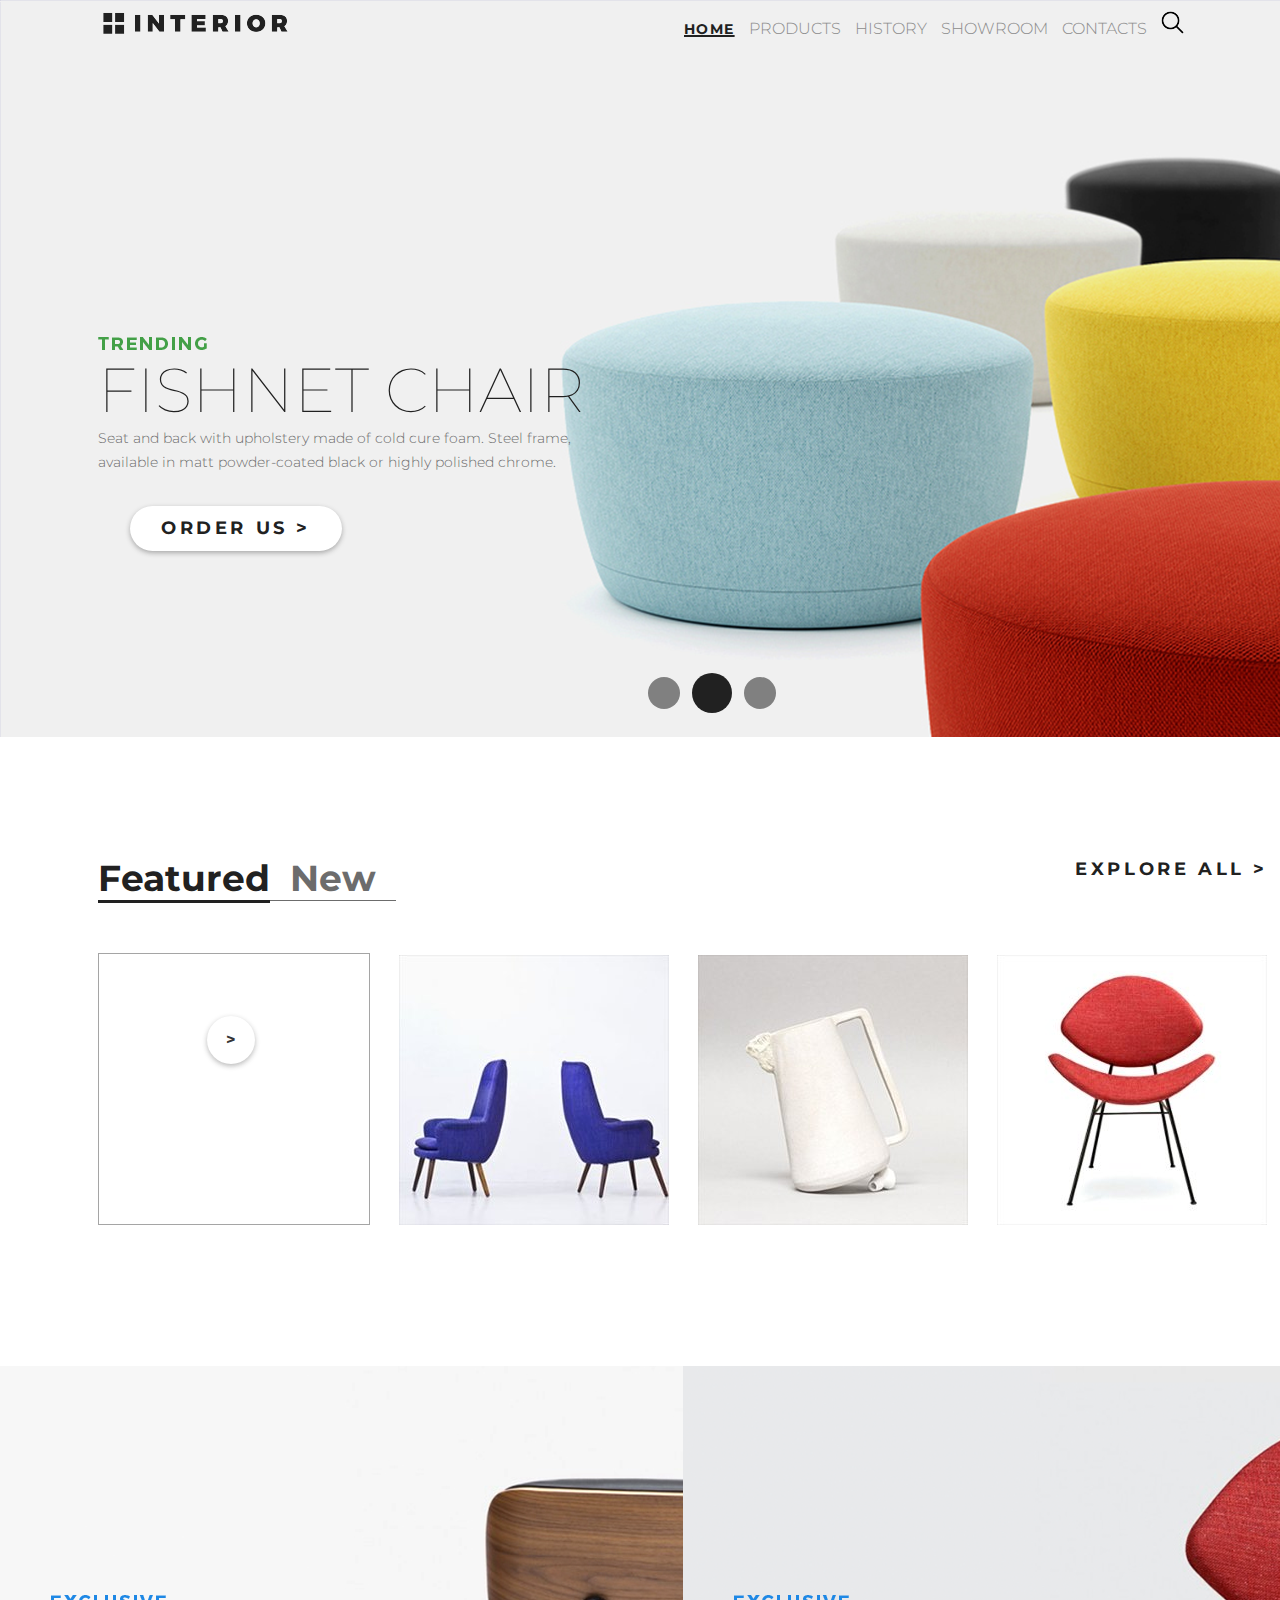
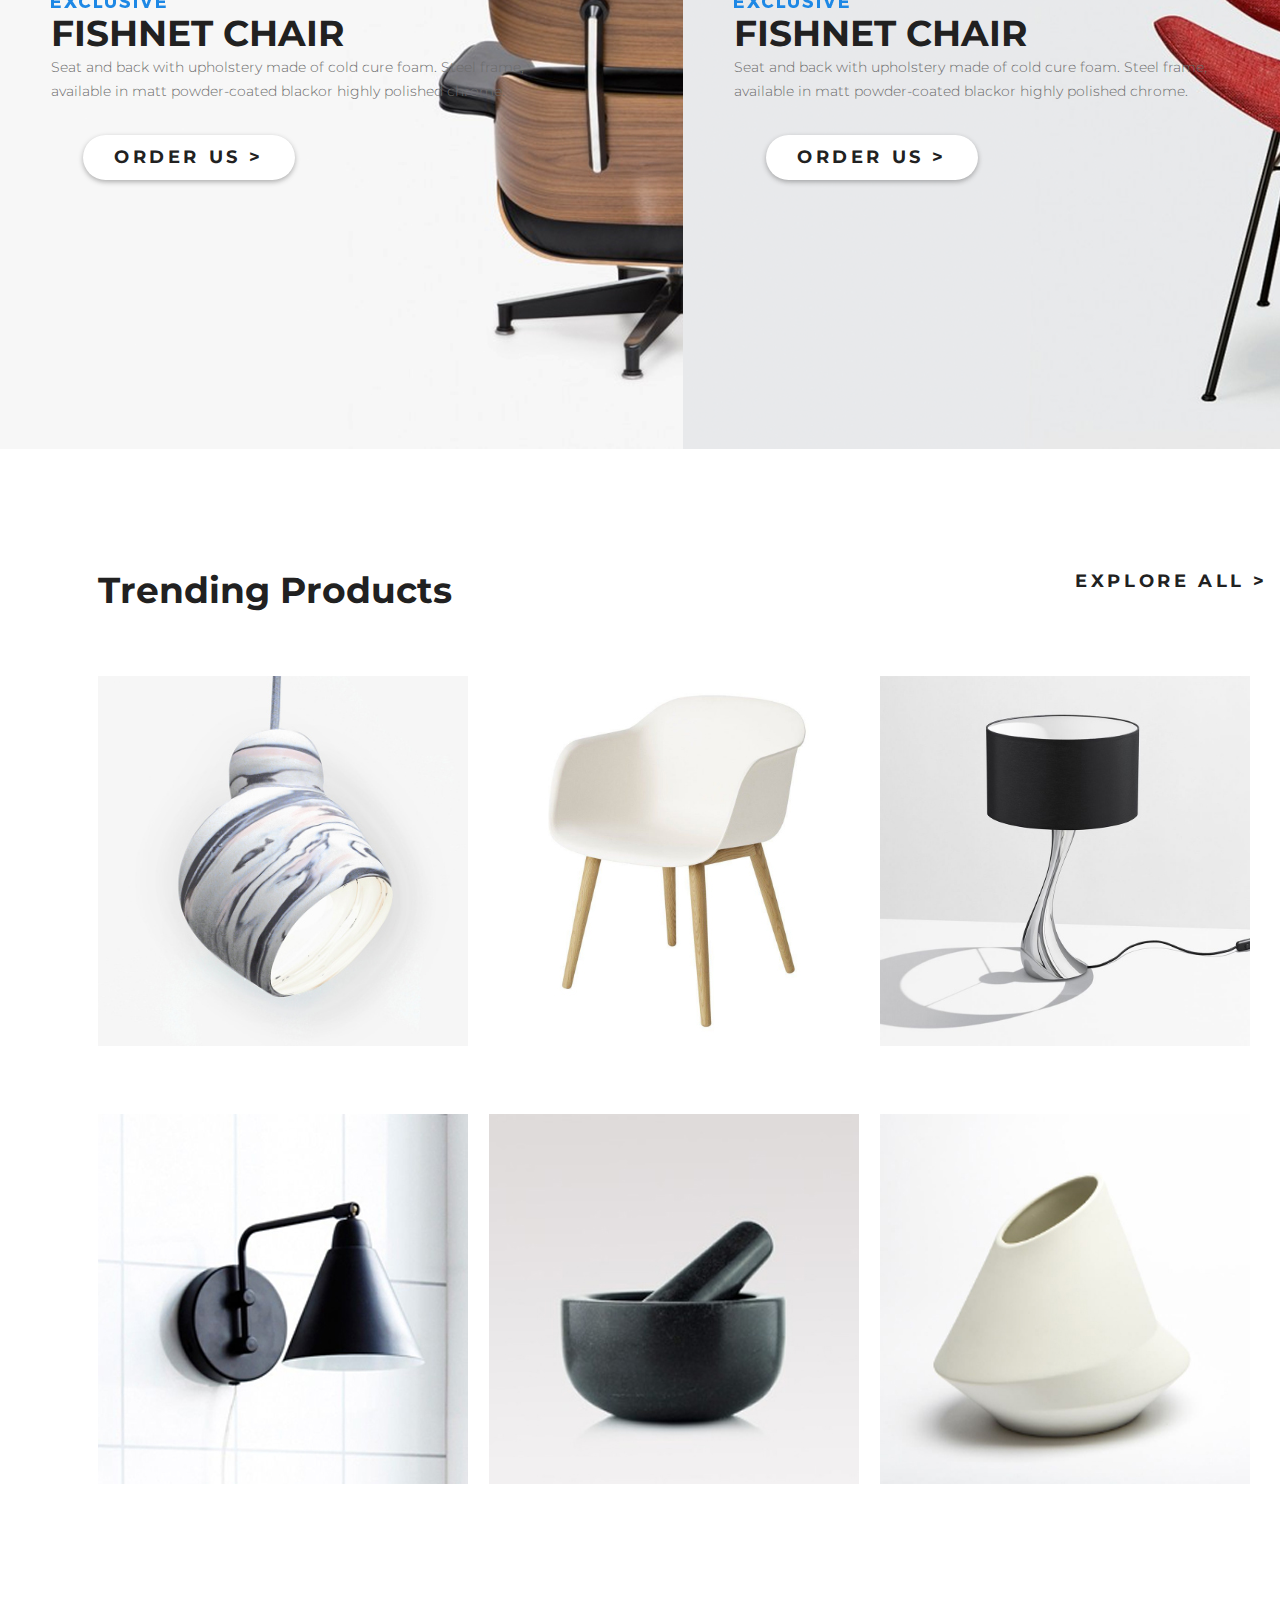
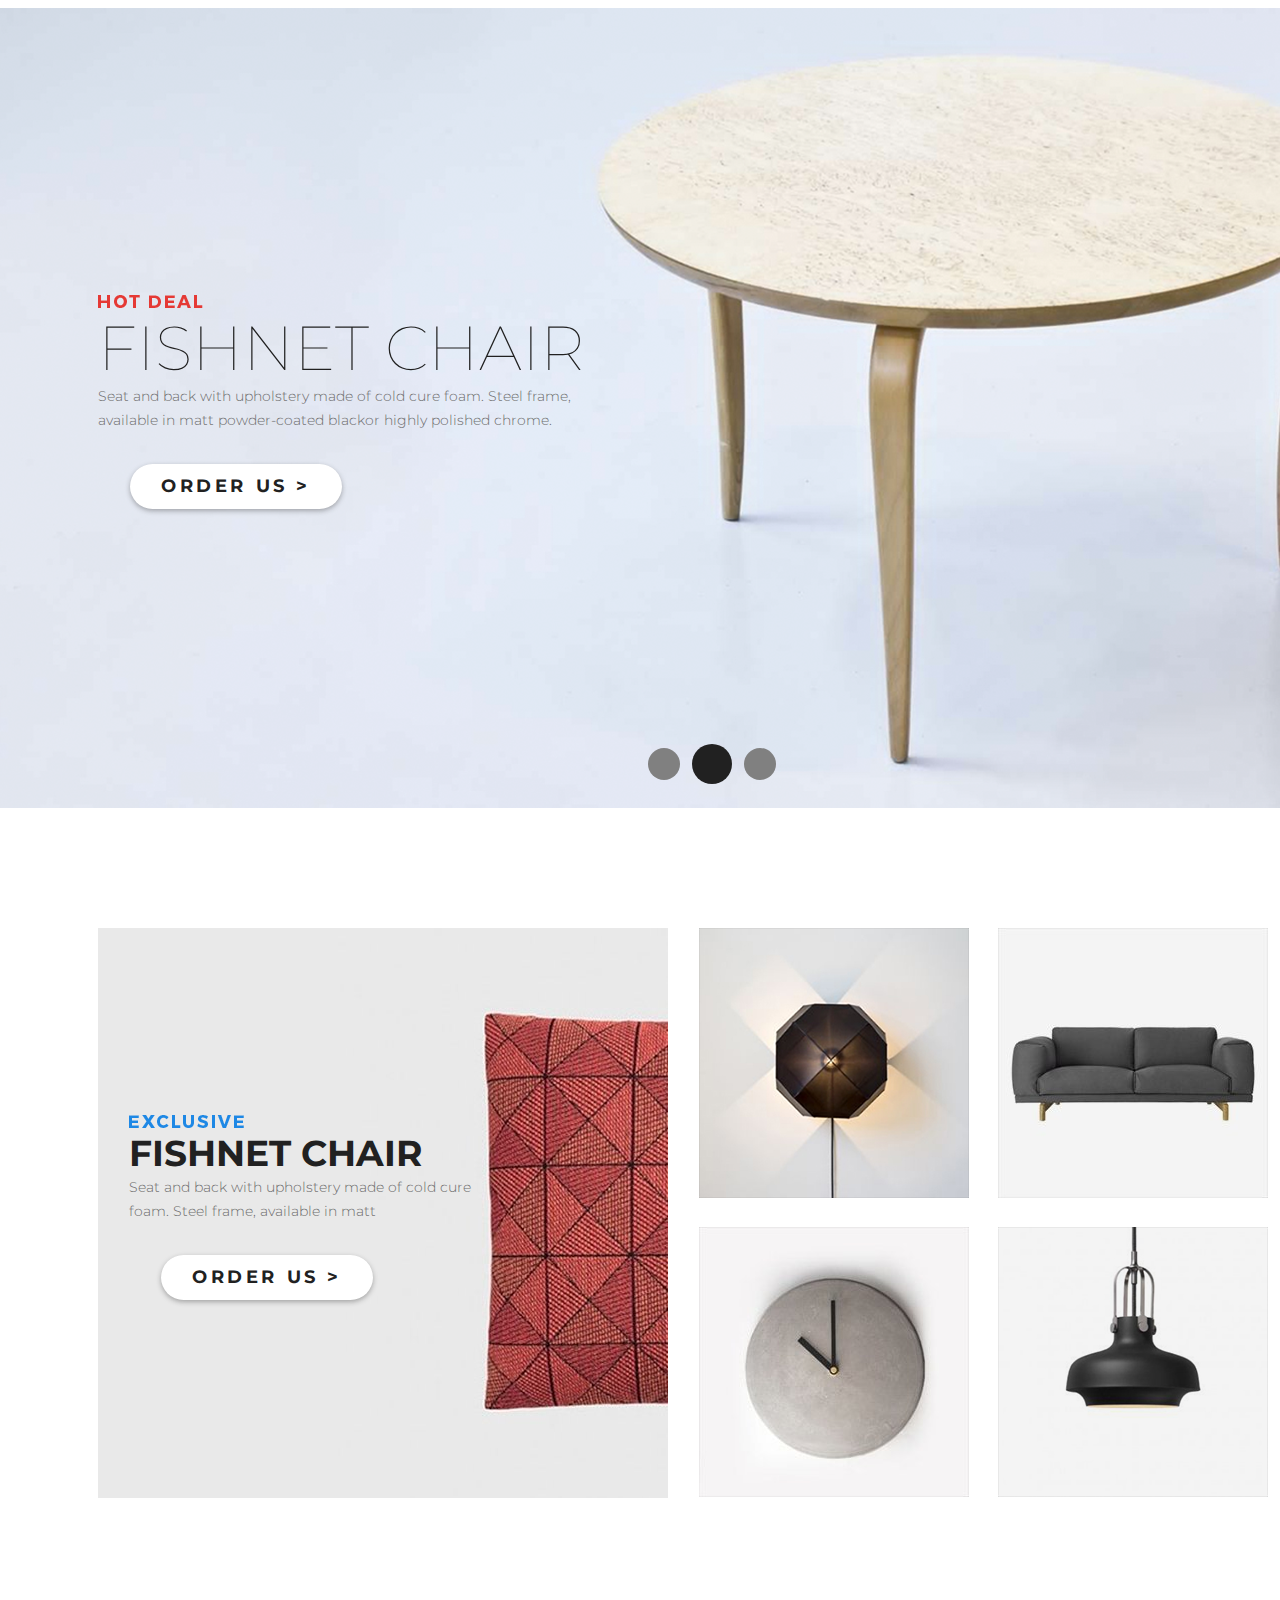
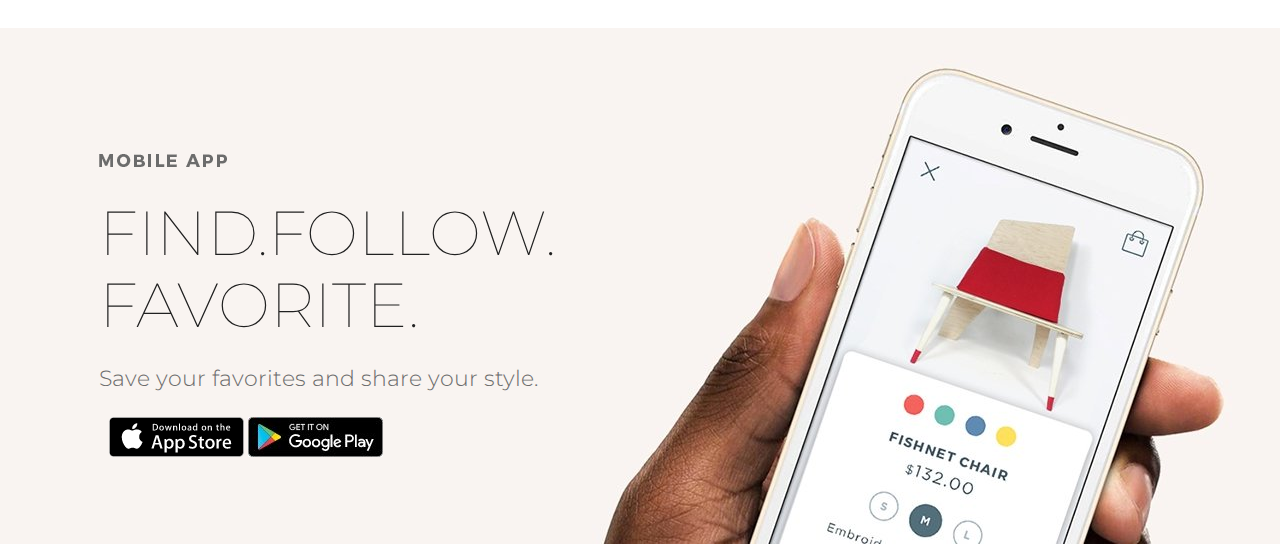
==== index.html @ adef6629 "Add files via upload" ====
<!DOCTYPE html>
<html lang="en">
<head>
    <meta charset="UTF-8">
    <meta name="viewport" content="width=device-width, initial-scale=1.0">
    <title>Document</title>
    <link rel="stylesheet" href="./css/style.css">
    <link rel="preconnect" href="https://fonts.gstatic.com">
    <link href="https://fonts.googleapis.com/css2?family=Montserrat:wght@100;300;700&display=swap" rel="stylesheet">    
</head>
<body>
    <div class="container">
        <header class="firstBlock paddingSite"> 
            <div clasDlass="menu">
                    <li class="headerMenuItem"><a href="#"><img src="./images/logo_228.png" alt="logo" class="logoLink"></a></li>
                    <li class="headerMenuItem active">HOME</li>
                    <li class="headerMenuItem">PRODUCTS</li>
                    <li class="headerMenuItem">HISTORY</li>
                    <li class="headerMenuItem">SHOWROOM</li>
                    <li class="headerMenuItem">CONTACTS</li>
                    <li class="headerMenuItem"><a href="#"><img src="./images/search_224.png" alt="search"></a></li>
                </ul>
            </div>
            <div class="slider">
                <img src="./images/tag_214.png" alt="TRENDING">
                <h1>FISHNET CHAIR</h1>
                <p class="sliderText">Seat and back with upholstery made of cold cure foam. Steel frame,<br> available in matt powder-coated black
                or highly polished chrome.</p>
                <a href="#" class="sliderButtonA">
                    <div class="sliderButton">
                        <p class="sliderButtonText">ORDER US ></p>
                    </div>
                </a>   
            </div>
            <div class="pagination">           
                    <a href="#"><div class="paginationItem"></div></a></li>
                    <a href="#"><div class="pagActive paginationItem"></div></a></li>
                    <a href="#"><div class="paginationItem"></div></a></li>
            </div>
        </header>    
        <section class="siteBody paddingSite">
            <div class="featuredProduct">
                <div class="menuCatalog">  
                    <a href="#" class="featuredText productText">Featured</a>
                    <a href="#" class="newText productText">&nbsp;  New&nbsp;&nbsp;</a>
                    <a href="#" class="exploreText productText">Explore all ></a>
                </div>    
                <div class="productCatalog">
                    <div class="productCatalogItem hoverProductItem"><div class="productCatalogItemLink"><a href="#" class="linkGt">&gt;</a></div></div>
                    <div class="productCatalogItem"><img src="./images/product_2_170.jpg" alt="armchears"></div>
                    <div class="productCatalogItem"><img src="./images/product_3_168.jpg" alt="jug"></div>
                    <div class="productCatalogItem"><img src="./images/product_4_166.jpg" alt="chair"></div>
                </div>
            </div>
        </section>
        <section class="exclusive">
            <div class="exclusiveOne">
                <div class="exclusiveElements">
                    <img src="./images/tag_160.png" alt="exclusiveImage"><p class="exclusiveTitleText">FISHNET CHAIR</p><p class="exclusiveText">Seat and back with upholstery made of cold cure foam. Steel frame,<br> available in matt powder-coated blackor highly polished chrome.</p>
                    <a href="#" class="sliderButtonA"><div class="sliderButton"><p class="sliderButtonText">ORDER US ></p></div></a>
                </div>
            </div>
            <div class="exclusiveTwo">
                <div class="exclusiveElements">
                    <img src="./images/tag_160.png" alt="exclusiveImage"><p class="exclusiveTitleText">FISHNET CHAIR</p><p class="exclusiveText">Seat and back with upholstery made of cold cure foam. Steel frame,<br> available in matt powder-coated blackor highly polished chrome.</p>
                    <a href="#" class="sliderButtonA"><div class="sliderButton"><p class="sliderButtonText">ORDER US ></p></div></a>
                </div>   
            </div>
        </section>
        <section class="trendingProducts">
            <div class="trendingProductsMenu">
                <a href="#" class="trendingProductsTitle">Trending Products</a>
                <a href="#" class="exploreText productText">Explore all ></a>
            </div>  
            <div class="trendingProductsCatalog">
                <div class="trendingProductsCatalogItem"><a href="#"><img src=".//images/product_11_117.png" alt="lamp"></a></div>
                <div class="trendingProductsCatalogItem"><a href="#"><img src=".//images/product_21_115.png" alt="chair"></a></div>
                <div class="trendingProductsCatalogItem"><a href="#"><img src=".//images/product_31_113.png" alt="lamp2"></a></div>
                <div class="trendingProductsCatalogItem"><a href="#"><img src=".//images/product_41_111.png" alt="lamp3"></a></div>
                <div class="trendingProductsCatalogItem"><a href="#"><img src=".//images/product_5_109.png" alt="bowl"></a></div>
                <div class="trendingProductsCatalogItem"><a href="#"><img src=".//images/product_6_107.png" alt="vase"></a></div>
            </div>
        </section>
        
        
        <div class="sliderHotDeal paddingSite">
            <div class="hotDealText">
                <img src=".//images/tag_101.png" alt="HOT DEAL" class="hotDealImg">
                <h1>FISHNET CHAIR</h1>
                <p class="sliderText">Seat and back with upholstery made of cold cure foam. Steel frame,<br> available in matt powder-coated blackor highly polished chrome.</p>
                <a href="#" class="sliderButtonA">
                    <div class="sliderButton">
                        <p class="sliderButtonText">ORDER US ></p>
                    </div>
                </a>   
            </div>     
            <div class="pagination">           
                <a href="#"><div class="paginationItem"></div></a></li>
                <a href="#"><div class="pagActive paginationItem"></div></a></li>
                <a href="#"><div class="paginationItem"></div></a></li>
            </div>    
        </div>


        <section class="exclusiveProduct paddingSite">
            <div class="exclusiveSingle">
                <a href="#" class="exclusiveImgLink"><img src=".//images/product_1_lg_66.jpg" alt="pillow"></a>
                <div class="exclusiveText2">
                    <img src="./images/tag_160.png" alt="exclusiveImage"><p class="exclusiveTitleText">FISHNET&nbsp;CHAIR</p><p class="exclusiveText">Seat&nbsp;and&nbsp;back&nbsp;with&nbsp;upholstery&nbsp;made&nbsp;of&nbsp;cold&nbsp;cure foam.&nbsp;Steel&nbsp;frame,&nbsp;available&nbsp;in&nbsp;matt</p>
                    <a href="#" class="sliderButtonA"><div class="sliderButton"><p class="sliderButtonText">ORDER US ></p></div></a>
                </div>
            </div>
            <div class="exclusiveMultiple">
                <div>
                    <div class="exclusiveMultipleItem EMI1"><a href="#"><img src="./images/product_2_sm_64.png" alt="lamp"></a></div>
                    <div class="exclusiveMultipleItem EMI1"><a href="#"><img src="./images/product_3_sm_62.jpg" alt="sofa"></a></div>
                </div>    
                <div>
                    <div class="exclusiveMultipleItem EMI2"><a href="#"><img src="./images/product_4_sm_60.jpg" alt="clock"></a></div>
                    <div class="exclusiveMultipleItem EMI2"><a href="#"><img src="./images/product_5_sm_58.png" alt="lustre"></a></div>
                </div>
            </div>
        </section>

        <section class="mobileApp">
            <div class="mobileAppText"> 
                <img src="./images/tag_53.png" alt="mobile-app">
                <p class="mobileAppSlogan mobileAppItem">FIND.FOLLOW.<br>FAVORITE.</p>
                <p class="mobileAppDetails mobileAppItem">Save your favorites and share your style.</p>
                <div class="imgAppBlock mobileAppItem">
                    <img src="./images/app_store_47.png" alt="App store">
                    <img src="./images/google_play_46.jpg" alt="Google play">
                </div>
            </div>     
        </section>

    </div>    
</body>
</html>
---- css/style.css ----
* {
    margin: 0;
    padding: 0;
}



.container {
    /*margin: 63px 0 0 98px;*/
    width: 1366px;
    margin: 0 auto;
}

.firstBlock {
    height: 737px;
    background-image: url(../images/slider_img_201.png);
    position: relative;
    /*padding-top: 63px;*/
}

.paddingSite {
    padding-left: 98px;
    padding-right: 98px;
}

.headerMenuItem {
    display: inline-block;
    list-style-type: none;
    margin: 5px;
    font-family: Montserrat;
    font-weight: 300;
    color: #8c8c8c;
}

.active {
    font-family: Montserrat;
    font-size: 14px;
    line-height: 48px;
    font-weight: 700;
    text-transform: uppercase;
    letter-spacing: 0.1em;
    color: #212121;
    text-decoration: underline 2px ;
}

h1 {
    font-family: Montserrat;
    font-size: 62px;
    line-height: 72px;
    font-weight: 100;
    text-transform: uppercase;
    color: #212121;
}

.sliderText {
    font-family: Montserrat;
    font-size: 14px;
    line-height: 24px;
    font-weight: 300;
    color: #6c6c6c;
}

.logoLink {
    margin-right: 382px;
}

.slider {
    margin-top: 278px;
    
}

.sliderButton {
    margin: 32px;
    width: 212px;
    height: 45px;
    background-color: #ffffff;
    box-shadow: 0px 2px 5px 0px rgba(33,33,33,0.34);
    border-radius: 22.5px;
    text-align: center;
    margin-bottom: 80px;
}

.sliderButtonA {
    text-decoration: none;
}

.sliderButtonText {
    font-family: Montserrat;
    font-size: 18px;
    font-weight: 700;
    text-transform: uppercase;
    letter-spacing: 0.2em;
    color: #212121;
    text-decoration: none;
    line-height: 45px;
}

.pagination {
    margin: 0 40%;
    position: absolute;
    bottom: 20px;
    text-align: center;
}

.paginationItem {
    display: inline-block;
    list-style-type: none;
    margin: 4px;
    height: 32px;
    width: 32px;
    background-color: grey;
    border-radius: 50%;
}

/*.paginationBut {
    height: 32px;
    width: 32px;
    opacity: 0.2;
    background-color: grey;
    border-radius: 50%;
    margin: 10px;
}*/

.pagActive {
    width: 40px;
    height: 40px;
    background-color: #212121;
    border-radius: 50%;
    margin-bottom: 0px;
}

.siteBody {
    padding-top: 120px;

}

.featuredProduct {
    height: 489px;
}

.productText {
    display: block;
    text-decoration: none;
}

.featuredText {
    color:#212121;
    font-family: Montserrat;
    font-size: 36px;
    line-height: 1.2;
    font-weight: 700;
    /*margin-right: 31px;*/
    float: left;
    border-bottom: 3px solid #212121;
}

.newText {    
    color: #6c6c6c;
    font-family: Montserrat;
    font-size: 36px;
    line-height: 1.2;
    font-weight: 700;   
    float: left;
    border-bottom: 1px solid #6c6c6c;
}   

.exploreText {
    font-family: Montserrat;
    font-size: 18px;
    line-height: 24px;
    font-weight: 700;
    text-transform: uppercase;
    letter-spacing: 0.2em;
    color: #212121;
    float: right;
}

.productCatalog {
    clear: both;
}

.productCatalogItem {
    margin-right: 25px;
    display: inline-block;
    margin-top: 50px;
}

.productCatalogItem img {
    width: 100%;
}

.productCatalogItem:last-child {
    margin-right: 0;
} 

.hoverProductItem {
    width: 270px;
    height: 270px;
    opacity: 0.9;
    background-color: #ffffff;
    border: 1px solid #9c9c9c;
    position: relative;
}


.productCatalogItemLink {
    position: absolute;
    top: 62px;
    left: 40%;
    width: 48px;
    height: 48px;
    background-color: #ffffff;
    box-shadow: 0px 2px 5px 0px rgba(33,33,33,0.34);
    border-radius: 24px;
    text-align: center;
    line-height: 48px;
    /*margin-top: 62px;*/
}

/*.productCatalogItemLinkImg {
    margin: 14px 18px 14px 18px;
}*/

.linkGt {
    font-family: Montserrat;
    font-weight: 700;
    text-decoration: none;
    color: #212121;
}


.productCatalogItemTitle {
    font-family: Montserrat;
    font-size: 22px;
    line-height: 29px;
    font-weight: 700;
    color: #212121;
}
 
.productCatalogItemText {
    font-family: Montserrat;
    font-size: 14px;
    line-height: 21px;
    font-weight: 300;
    color: #6c6c6c;
}

.exclusive {
    margin-top: 20px;
    clear: both;
    height: 683px;
}

.exclusiveOne {
    width: 683px;
    height: 683px;
    float: left;
    left: 0px;
    background-image: url("../images/promo_img_132.png");
}

.exclusiveTwo {
    float: right;
    width: 683px;
    height: 683px;
    right: 0px;
    background-image: url("../images/promo_img1_148.png");
}

.exclusiveTitleText {
    font-family: Montserrat;
    font-size: 36px;
    line-height: 1.2;
    font-weight: 700;
    color: #212121;
}

.exclusiveText {
    font-family: Montserrat;
    font-size: 14.1px;
    line-height: 24px;
    font-weight: 300;
    color: #6c6c6c;
}

.exclusiveElements {
    margin-top: 228px;
    margin-left: 51px;
}



/*!TRENDING PRODUCTS BLOCK!*/

.trendingProducts {
    margin: 120px 98px;
}

.trendingProductsTitle {
   font-family: Montserrat;
    font-size: 36px;
    line-height: 1.2;
    font-weight: 700;
    color: #212121;
    text-decoration: none;
}

.trendingProductsCatalogItem {
    margin-right: 17px;
    display: inline-block;
    margin-top: 64px;
}

.trendingProductsCatalogItem:last-child {
    margin-right: 0;
}
    


/*!SLIDER HOT-DEAL!*/

.sliderHotDeal {
    margin: 120px 0;
    height: 800px;
    background-image: url(../images/slider_84.png);
    position: relative;
}



.hotDealImg {
    margin-top: 287px;
}


/*!Exclusive Product!*/

.exclusiveProduct {
    height: 580px;
}

.exclusiveSingle {
    float: left;
    margin-right: 25px;
    position: relative;
}

.exclusiveText2 {
    position: absolute;
    margin-top: 186px;
    margin-left: 31px;
}

.exclusiveImgLink {
    position: absolute;
}

.exclusiveMultiple {
    float: right;
}

.exclusiveMultipleItem {
    margin: 0 25px 25px 0;
}

.EMI1 {
    display: inline-block;
}

.EMI1:last-child {
    margin-right: 0;
}

.EMI2 {
    display: inline-block;
}

.EMI2:last-child {
    margin-right: 0;
}



/*!MOBILE APP*/

.mobileApp {
    margin-top: 120px;
    background-image: url(../images/back_img_44.jpg);
    padding-top: 125px;
    height: 391px;
}

.mobileAppText {
    margin-left: 99px;
}

.mobileAppSlogan {
    font-family: Montserrat;
    font-size: 62px;
    line-height: 72px;
    font-weight: 100;
    text-transform: uppercase;
    color: #212121;
}

.mobileAppDetails {
    font-family: Montserrat;
    font-size: 22px;
    line-height: 24px;
    font-weight: 300;
    color: #6c6c6c;
}

.imgAppBlock {
    margin-left: 10px;
}

.mobileAppItem {
    margin-top: 26px;
}
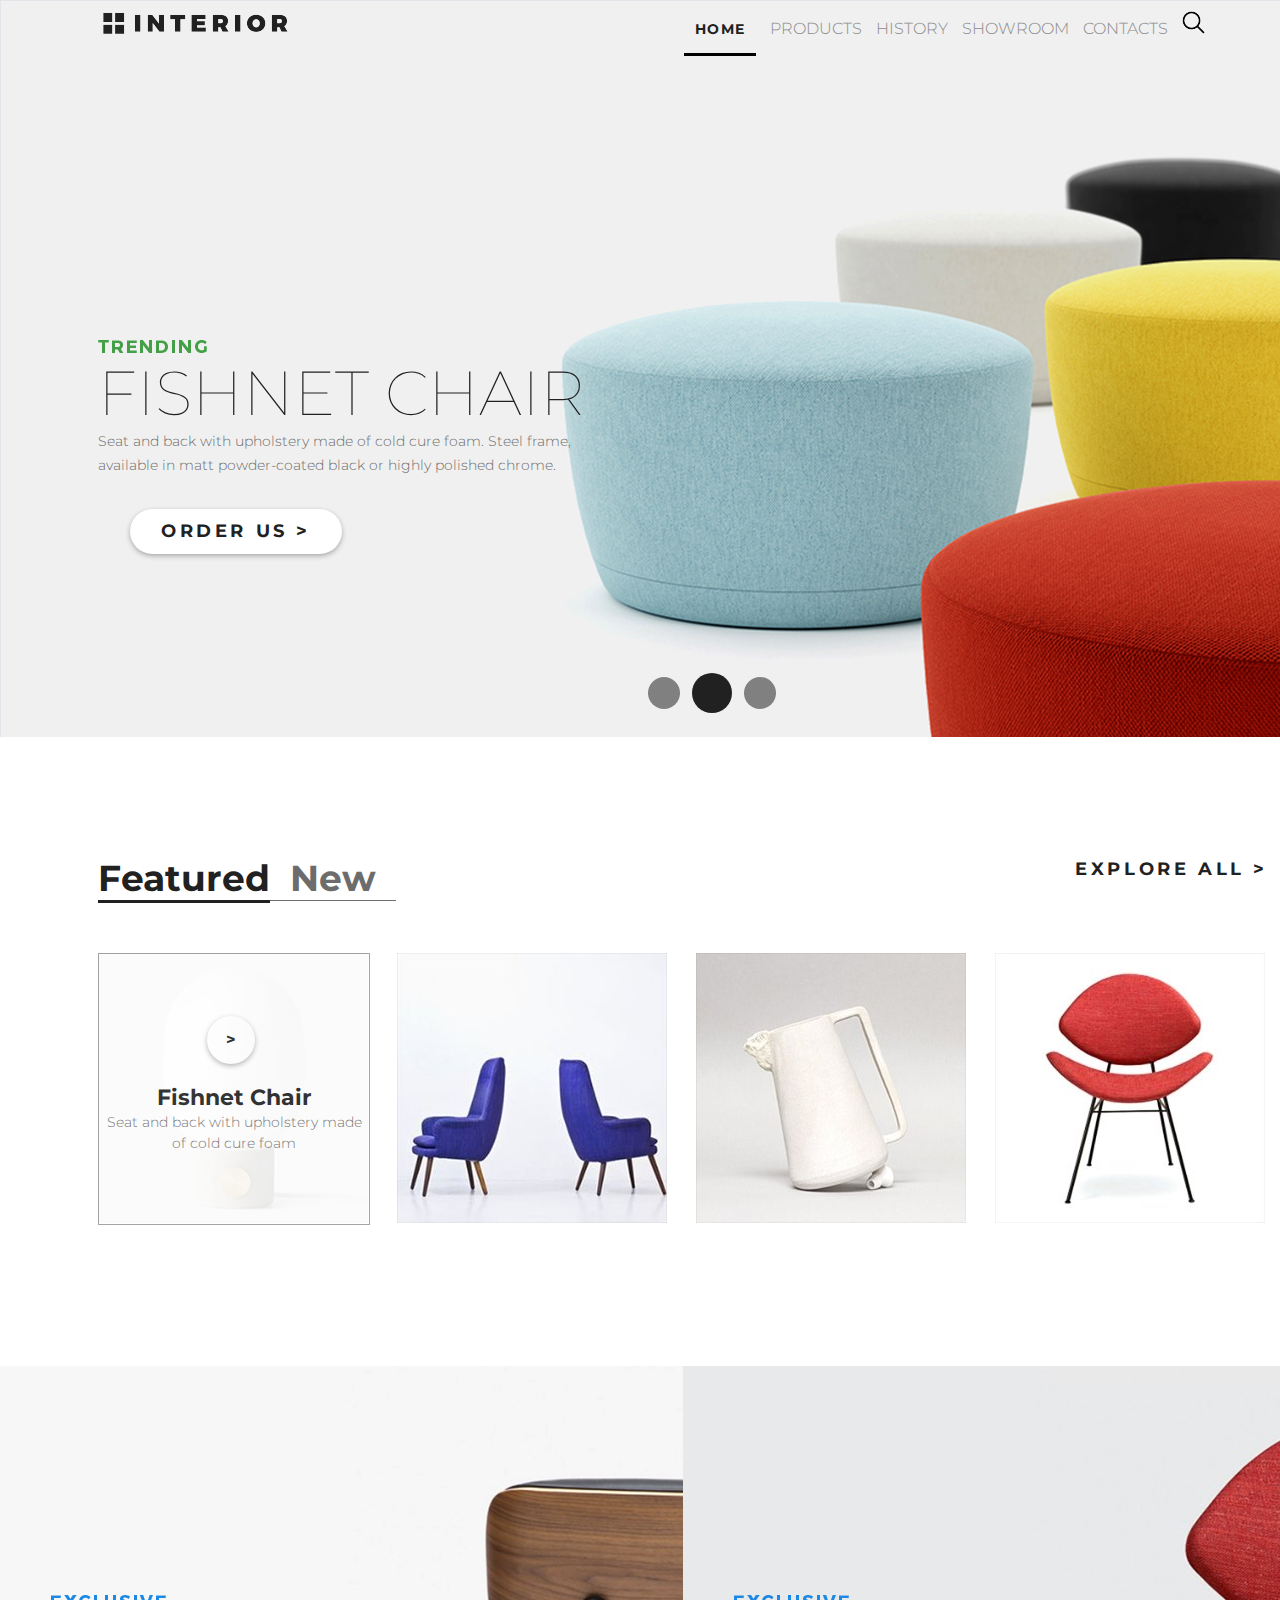
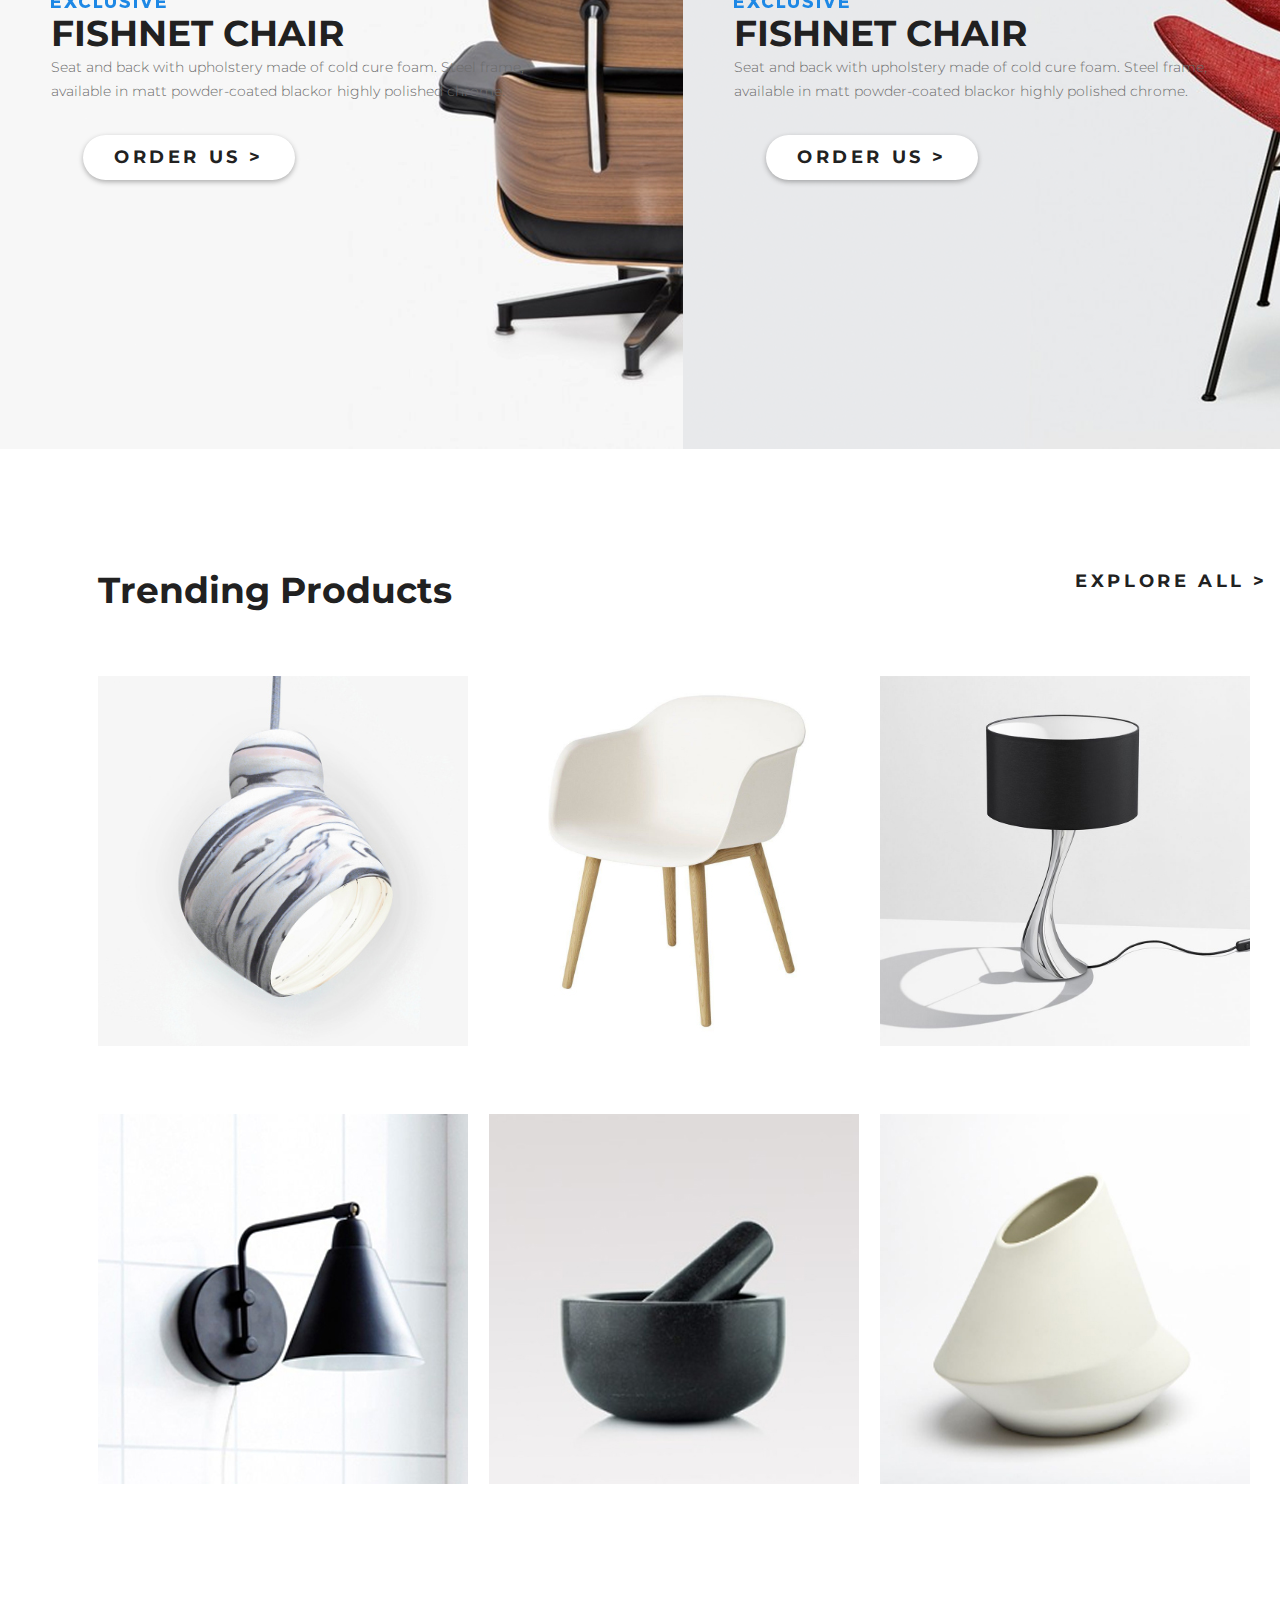
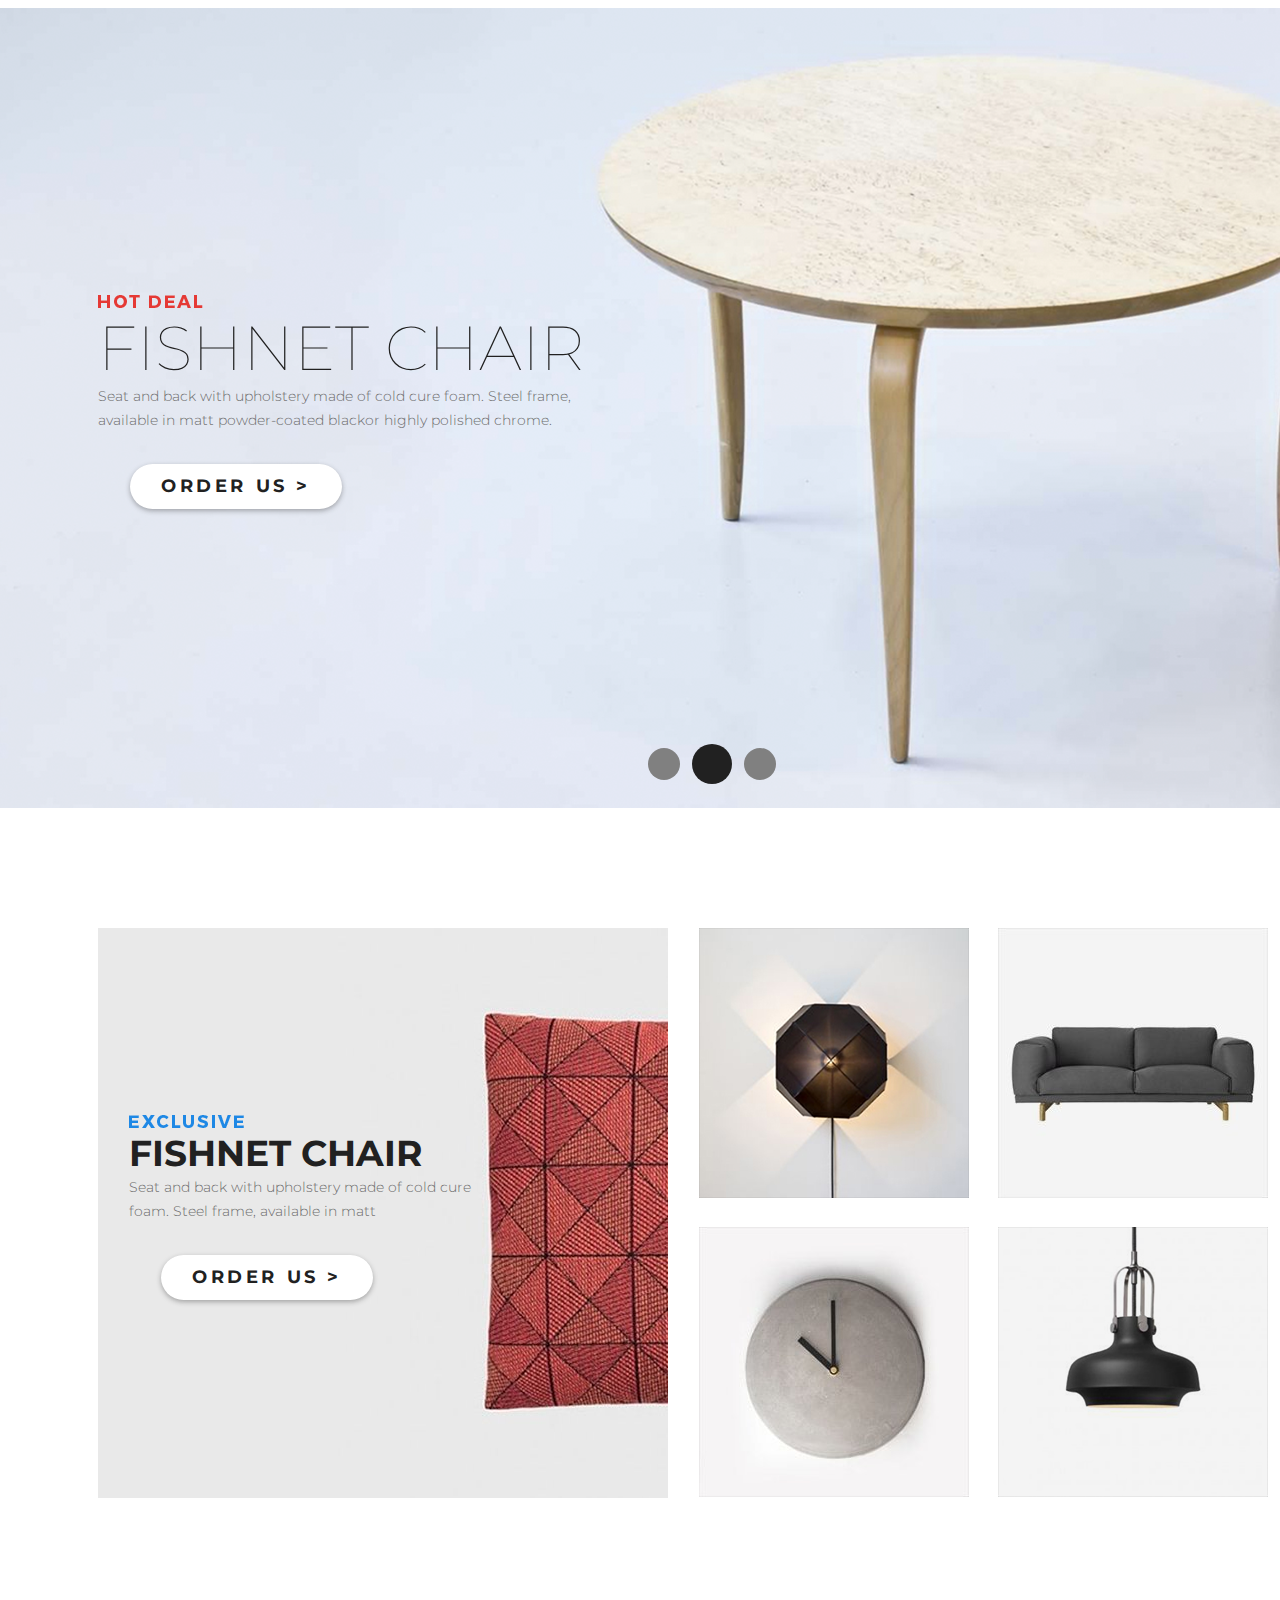
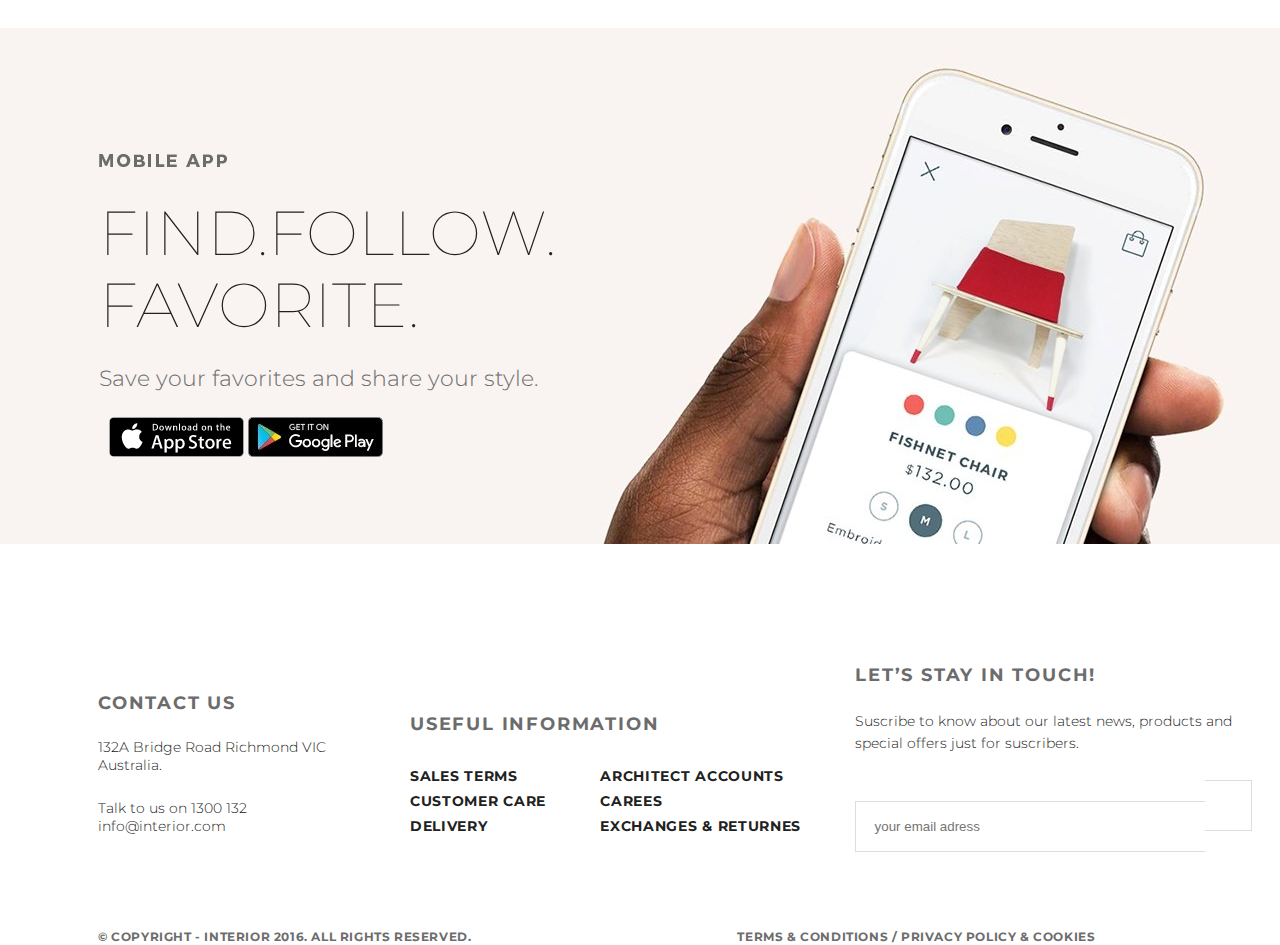
==== commit 9c8a2c1d: "Add files via upload" ====
--- a/index.html
+++ b/index.html
@@ -6,14 +6,15 @@
     <title>Document</title>
     <link rel="stylesheet" href="./css/style.css">
     <link rel="preconnect" href="https://fonts.gstatic.com">
-    <link href="https://fonts.googleapis.com/css2?family=Montserrat:wght@100;300;700&display=swap" rel="stylesheet">    
+    <link href="https://fonts.googleapis.com/css2?family=Montserrat:wght@100;300;700&display=swap" rel="stylesheet"> 
+    <link rel="stylesheet" href="./fontAwesome/css/font-awesome.min.css">   
 </head>
 <body>
     <div class="container">
         <header class="firstBlock paddingSite"> 
             <div clasDlass="menu">
                     <li class="headerMenuItem"><a href="#"><img src="./images/logo_228.png" alt="logo" class="logoLink"></a></li>
-                    <li class="headerMenuItem active">HOME</li>
+                    <li class="headerMenuItem active">&nbsp;&nbsp;HOME&nbsp;&nbsp;</li>
                     <li class="headerMenuItem">PRODUCTS</li>
                     <li class="headerMenuItem">HISTORY</li>
                     <li class="headerMenuItem">SHOWROOM</li>
@@ -46,7 +47,8 @@
                     <a href="#" class="exploreText productText">Explore all ></a>
                 </div>    
                 <div class="productCatalog">
-                    <div class="productCatalogItem hoverProductItem"><div class="productCatalogItemLink"><a href="#" class="linkGt">&gt;</a></div></div>
+                    <div class="productCatalogItem hoverProductItem"><div class="productCatalogItemLink"><a href="#" class="linkGt">&gt;</a></div><p class="productCatalogItemTitle">Fishnet Chair</p><p class="productCatalogItemText">Seat and back with upholstery made of cold cure foam</p></div>
+                    <div class="productCatalogItem"><img src="./images/product_1_172.png" alt="lamp"></div>
                     <div class="productCatalogItem"><img src="./images/product_2_170.jpg" alt="armchears"></div>
                     <div class="productCatalogItem"><img src="./images/product_3_168.jpg" alt="jug"></div>
                     <div class="productCatalogItem"><img src="./images/product_4_166.jpg" alt="chair"></div>
@@ -133,6 +135,49 @@
                 </div>
             </div>     
         </section>
+            
+        <footer class="paddingSite mainFooter">
+           
+            <div class="contactUs footerBlock">
+                <p class="contactUsTitle">CONTACT US</p>
+                <p class="contactUsAdress">132A Bridge Road Richmond VIC <br> Australia.</p>
+                <p class="contactUsContacts">   Talk to us on 1300 132 <br> info@interior.com</p>
+            </div>
+
+            <div class="usefulInfo footerBlock">
+                <p class="usefulInfoTitle">USEFUL INFORMATION</p>
+                <div class="usefulInfo1 usefulInfoBlock">   
+                    <p class="usefulInfoText">SALES TERMS</p>
+                    <p class="usefulInfoText">CUSTOMER CARE</p>
+                    <p class="usefulInfoText">DELIVERY</p>
+                </div>
+                <div class="usefulInfoBlock">
+                    <p class="usefulInfoText">ARCHITECT ACCOUNTS</p>
+                    <p class="usefulInfoText">CAREES</p>
+                    <p class="usefulInfoText">EXCHANGES & RETURNES</p>
+                </div>
+            </div>
+
+            <div class="subscribe footerBlock">
+                <p class="subscribeTitle">Let’s Stay in Touch!</p>
+                <p class="subscribeText">Suscribe to know about our latest news, products and <br> special offers just for suscribers.</p>
+                <div class="footerInput"><input type="text" class="subscribeInput inputImg" placeholder="     your email adress"><div class="footerImgTelegram inputImg"><i class="fa fa-telegram" aria-hidden="true"></i></div></div>
+            </div>
+
+            <div class="allRightsReserved footerElement">
+                <p>© Copyright - INTERIOR 2016. All Rights Reserved.</p>
+            </div>
+            <div class="contactIcons footerElement">
+                <i class="fa fa-facebook" aria-hidden="true"></i>
+                <i class="fa fa-twitter" aria-hidden="true"></i>
+                <i class="fa fa-google-plus-official" aria-hidden="true"></i>
+                <i class="fa fa-pinterest" aria-hidden="true"></i>
+            </div>
+            <div class="allRightsReserved footerElement">
+                <p>Terms & Conditions / Privacy policy & Cookies</p>
+            </div>
+
+        </footer>
 
     </div>    
 </body>
--- a/css/style.css
+++ b/css/style.css
@@ -1,420 +1,476 @@
-* {
-    margin: 0;
-    padding: 0;
-}
-
-
-
-.container {
-    /*margin: 63px 0 0 98px;*/
-    width: 1366px;
-    margin: 0 auto;
-}
-
-.firstBlock {
-    height: 737px;
-    background-image: url(../images/slider_img_201.png);
-    position: relative;
-    /*padding-top: 63px;*/
-}
-
-.paddingSite {
-    padding-left: 98px;
-    padding-right: 98px;
-}
-
-.headerMenuItem {
-    display: inline-block;
-    list-style-type: none;
-    margin: 5px;
-    font-family: Montserrat;
-    font-weight: 300;
-    color: #8c8c8c;
-}
-
-.active {
-    font-family: Montserrat;
-    font-size: 14px;
-    line-height: 48px;
-    font-weight: 700;
-    text-transform: uppercase;
-    letter-spacing: 0.1em;
-    color: #212121;
-    text-decoration: underline 2px ;
-}
-
-h1 {
-    font-family: Montserrat;
-    font-size: 62px;
-    line-height: 72px;
-    font-weight: 100;
-    text-transform: uppercase;
-    color: #212121;
-}
-
-.sliderText {
-    font-family: Montserrat;
-    font-size: 14px;
-    line-height: 24px;
-    font-weight: 300;
-    color: #6c6c6c;
-}
-
-.logoLink {
-    margin-right: 382px;
-}
-
-.slider {
-    margin-top: 278px;
-    
-}
-
-.sliderButton {
-    margin: 32px;
-    width: 212px;
-    height: 45px;
-    background-color: #ffffff;
-    box-shadow: 0px 2px 5px 0px rgba(33,33,33,0.34);
-    border-radius: 22.5px;
-    text-align: center;
-    margin-bottom: 80px;
-}
-
-.sliderButtonA {
-    text-decoration: none;
-}
-
-.sliderButtonText {
-    font-family: Montserrat;
-    font-size: 18px;
-    font-weight: 700;
-    text-transform: uppercase;
-    letter-spacing: 0.2em;
-    color: #212121;
-    text-decoration: none;
-    line-height: 45px;
-}
-
-.pagination {
-    margin: 0 40%;
-    position: absolute;
-    bottom: 20px;
-    text-align: center;
-}
-
-.paginationItem {
-    display: inline-block;
-    list-style-type: none;
-    margin: 4px;
-    height: 32px;
-    width: 32px;
-    background-color: grey;
-    border-radius: 50%;
-}
-
-/*.paginationBut {
-    height: 32px;
-    width: 32px;
-    opacity: 0.2;
-    background-color: grey;
-    border-radius: 50%;
-    margin: 10px;
-}*/
-
-.pagActive {
-    width: 40px;
-    height: 40px;
-    background-color: #212121;
-    border-radius: 50%;
-    margin-bottom: 0px;
-}
-
-.siteBody {
-    padding-top: 120px;
-
-}
-
-.featuredProduct {
-    height: 489px;
-}
-
-.productText {
-    display: block;
-    text-decoration: none;
-}
-
-.featuredText {
-    color:#212121;
-    font-family: Montserrat;
-    font-size: 36px;
-    line-height: 1.2;
-    font-weight: 700;
-    /*margin-right: 31px;*/
-    float: left;
-    border-bottom: 3px solid #212121;
-}
-
-.newText {    
-    color: #6c6c6c;
-    font-family: Montserrat;
-    font-size: 36px;
-    line-height: 1.2;
-    font-weight: 700;   
-    float: left;
-    border-bottom: 1px solid #6c6c6c;
-}   
-
-.exploreText {
-    font-family: Montserrat;
-    font-size: 18px;
-    line-height: 24px;
-    font-weight: 700;
-    text-transform: uppercase;
-    letter-spacing: 0.2em;
-    color: #212121;
-    float: right;
-}
-
-.productCatalog {
-    clear: both;
-}
-
-.productCatalogItem {
-    margin-right: 25px;
-    display: inline-block;
-    margin-top: 50px;
-}
-
-.productCatalogItem img {
-    width: 100%;
-}
-
-.productCatalogItem:last-child {
-    margin-right: 0;
-} 
-
-.hoverProductItem {
-    width: 270px;
-    height: 270px;
-    opacity: 0.9;
-    background-color: #ffffff;
-    border: 1px solid #9c9c9c;
-    position: relative;
-}
-
-
-.productCatalogItemLink {
-    position: absolute;
-    top: 62px;
-    left: 40%;
-    width: 48px;
-    height: 48px;
-    background-color: #ffffff;
-    box-shadow: 0px 2px 5px 0px rgba(33,33,33,0.34);
-    border-radius: 24px;
-    text-align: center;
-    line-height: 48px;
-    /*margin-top: 62px;*/
-}
-
-/*.productCatalogItemLinkImg {
-    margin: 14px 18px 14px 18px;
-}*/
-
-.linkGt {
-    font-family: Montserrat;
-    font-weight: 700;
-    text-decoration: none;
-    color: #212121;
-}
-
-
-.productCatalogItemTitle {
-    font-family: Montserrat;
-    font-size: 22px;
-    line-height: 29px;
-    font-weight: 700;
-    color: #212121;
-}
- 
-.productCatalogItemText {
-    font-family: Montserrat;
-    font-size: 14px;
-    line-height: 21px;
-    font-weight: 300;
-    color: #6c6c6c;
-}
-
-.exclusive {
-    margin-top: 20px;
-    clear: both;
-    height: 683px;
-}
-
-.exclusiveOne {
-    width: 683px;
-    height: 683px;
-    float: left;
-    left: 0px;
-    background-image: url("../images/promo_img_132.png");
-}
-
-.exclusiveTwo {
-    float: right;
-    width: 683px;
-    height: 683px;
-    right: 0px;
-    background-image: url("../images/promo_img1_148.png");
-}
-
-.exclusiveTitleText {
-    font-family: Montserrat;
-    font-size: 36px;
-    line-height: 1.2;
-    font-weight: 700;
-    color: #212121;
-}
-
-.exclusiveText {
-    font-family: Montserrat;
-    font-size: 14.1px;
-    line-height: 24px;
-    font-weight: 300;
-    color: #6c6c6c;
-}
-
-.exclusiveElements {
-    margin-top: 228px;
-    margin-left: 51px;
-}
-
-
-
-/*!TRENDING PRODUCTS BLOCK!*/
-
-.trendingProducts {
-    margin: 120px 98px;
-}
-
-.trendingProductsTitle {
-   font-family: Montserrat;
-    font-size: 36px;
-    line-height: 1.2;
-    font-weight: 700;
-    color: #212121;
-    text-decoration: none;
-}
-
-.trendingProductsCatalogItem {
-    margin-right: 17px;
-    display: inline-block;
-    margin-top: 64px;
-}
-
-.trendingProductsCatalogItem:last-child {
-    margin-right: 0;
-}
-    
-
-
-/*!SLIDER HOT-DEAL!*/
-
-.sliderHotDeal {
-    margin: 120px 0;
-    height: 800px;
-    background-image: url(../images/slider_84.png);
-    position: relative;
-}
-
-
-
-.hotDealImg {
-    margin-top: 287px;
-}
-
-
-/*!Exclusive Product!*/
-
-.exclusiveProduct {
-    height: 580px;
-}
-
-.exclusiveSingle {
-    float: left;
-    margin-right: 25px;
-    position: relative;
-}
-
-.exclusiveText2 {
-    position: absolute;
-    margin-top: 186px;
-    margin-left: 31px;
-}
-
-.exclusiveImgLink {
-    position: absolute;
-}
-
-.exclusiveMultiple {
-    float: right;
-}
-
-.exclusiveMultipleItem {
-    margin: 0 25px 25px 0;
-}
-
-.EMI1 {
-    display: inline-block;
-}
-
-.EMI1:last-child {
-    margin-right: 0;
-}
-
-.EMI2 {
-    display: inline-block;
-}
-
-.EMI2:last-child {
-    margin-right: 0;
-}
-
-
-
-/*!MOBILE APP*/
-
-.mobileApp {
-    margin-top: 120px;
-    background-image: url(../images/back_img_44.jpg);
-    padding-top: 125px;
-    height: 391px;
-}
-
-.mobileAppText {
-    margin-left: 99px;
-}
-
-.mobileAppSlogan {
-    font-family: Montserrat;
-    font-size: 62px;
-    line-height: 72px;
-    font-weight: 100;
-    text-transform: uppercase;
-    color: #212121;
-}
-
-.mobileAppDetails {
-    font-family: Montserrat;
-    font-size: 22px;
-    line-height: 24px;
-    font-weight: 300;
-    color: #6c6c6c;
-}
-
-.imgAppBlock {
-    margin-left: 10px;
-}
-
-.mobileAppItem {
-    margin-top: 26px;
-}+* {
+  margin: 0;
+  padding: 0;
+}
+a {
+  text-decoration: none;
+}
+.container {
+  /*margin: 63px 0 0 98px;*/
+  width: 1366px;
+  margin: 0 auto;
+}
+.firstBlock {
+  height: 737px;
+  background-image: url(../images/slider_img_201.png);
+  position: relative;
+  /*padding-top: 63px;*/
+}
+.paddingSite {
+  padding-left: 98px;
+  padding-right: 98px;
+}
+.headerMenuItem {
+  display: inline-block;
+  list-style-type: none;
+  margin: 5px;
+  font-family: Montserrat;
+  font-weight: 300;
+  color: #8c8c8c;
+}
+.active {
+  font-family: Montserrat;
+  font-size: 14px;
+  line-height: 48px;
+  font-weight: 700;
+  text-transform: uppercase;
+  letter-spacing: 0.1em;
+  color: #212121;
+  padding-bottom: -5px;
+  border-bottom: 3px solid black;
+}
+h1 {
+  font-family: Montserrat;
+  font-size: 62px;
+  line-height: 72px;
+  font-weight: 100;
+  text-transform: uppercase;
+  color: #212121;
+}
+.sliderText {
+  font-family: Montserrat;
+  font-size: 14px;
+  line-height: 24px;
+  font-weight: 300;
+  color: #6c6c6c;
+}
+.logoLink {
+  margin-right: 382px;
+}
+.slider {
+  margin-top: 278px;
+}
+.sliderButton {
+  margin: 32px;
+  width: 212px;
+  height: 45px;
+  background-color: #ffffff;
+  box-shadow: 0px 2px 5px 0px rgba(33, 33, 33, 0.34);
+  border-radius: 22.5px;
+  text-align: center;
+  margin-bottom: 80px;
+}
+.sliderButtonA {
+  text-decoration: none;
+}
+.sliderButtonText {
+  font-family: Montserrat;
+  font-size: 18px;
+  font-weight: 700;
+  text-transform: uppercase;
+  letter-spacing: 0.2em;
+  color: #212121;
+  text-decoration: none;
+  line-height: 45px;
+}
+.pagination {
+  margin: 0 40%;
+  position: absolute;
+  bottom: 20px;
+  text-align: center;
+}
+.paginationItem {
+  display: inline-block;
+  list-style-type: none;
+  margin: 4px;
+  height: 32px;
+  width: 32px;
+  background-color: grey;
+  border-radius: 50%;
+}
+/*.paginationBut {
+    height: 32px;
+    width: 32px;
+    opacity: 0.2;
+    background-color: grey;
+    border-radius: 50%;
+    margin: 10px;
+}*/
+.pagActive {
+  width: 40px;
+  height: 40px;
+  background-color: #212121;
+  border-radius: 50%;
+  margin-bottom: 0px;
+}
+.siteBody {
+  padding-top: 120px;
+}
+.featuredProduct {
+  height: 489px;
+}
+.productText {
+  display: block;
+  text-decoration: none;
+}
+.featuredText {
+  color: #212121;
+  font-family: Montserrat;
+  font-size: 36px;
+  line-height: 1.2;
+  font-weight: 700;
+  /*margin-right: 31px;*/
+  float: left;
+  border-bottom: 3px solid #212121;
+}
+.newText {
+  color: #6c6c6c;
+  font-family: Montserrat;
+  font-size: 36px;
+  line-height: 1.2;
+  font-weight: 700;
+  float: left;
+  border-bottom: 1px solid #6c6c6c;
+}
+.exploreText {
+  font-family: Montserrat;
+  font-size: 18px;
+  line-height: 24px;
+  font-weight: 700;
+  text-transform: uppercase;
+  letter-spacing: 0.2em;
+  color: #212121;
+  float: right;
+}
+.productCatalog {
+  clear: both;
+  position: relative;
+}
+.productCatalogItem {
+  margin-right: 25px;
+  display: inline-block;
+  margin-top: 50px;
+}
+.productCatalogItem img {
+  width: 100%;
+}
+.productCatalogItem:last-child {
+  margin-right: 0;
+}
+.hoverProductItem {
+  width: 270px;
+  height: 270px;
+  opacity: 0.9;
+  background-color: #ffffff;
+  border: 1px solid #9c9c9c;
+  position: absolute;
+  text-align: center;
+}
+.productCatalogItemLink {
+  position: absolute;
+  top: 62px;
+  left: 40%;
+  width: 48px;
+  height: 48px;
+  background-color: #ffffff;
+  box-shadow: 0px 2px 5px 0px rgba(33, 33, 33, 0.34);
+  border-radius: 24px;
+  text-align: center;
+  line-height: 48px;
+  /*margin-top: 62px;*/
+}
+/*.productCatalogItemLinkImg {
+    margin: 14px 18px 14px 18px;
+}*/
+.linkGt {
+  font-family: Montserrat;
+  font-weight: 700;
+  text-decoration: none;
+  color: #212121;
+}
+.productCatalogItemTitle {
+  margin-top: 129px;
+  font-family: Montserrat;
+  font-size: 22px;
+  line-height: 29px;
+  font-weight: 700;
+  color: #212121;
+}
+.productCatalogItemText {
+  font-family: Montserrat;
+  font-size: 14px;
+  line-height: 21px;
+  font-weight: 300;
+  color: #6c6c6c;
+}
+.exclusive {
+  margin-top: 20px;
+  clear: both;
+  height: 683px;
+}
+.exclusiveOne {
+  width: 683px;
+  height: 683px;
+  float: left;
+  left: 0px;
+  background-image: url("../images/promo_img_132.png");
+}
+.exclusiveTwo {
+  float: right;
+  width: 683px;
+  height: 683px;
+  right: 0px;
+  background-image: url("../images/promo_img1_148.png");
+}
+.exclusiveTitleText {
+  font-family: Montserrat;
+  font-size: 36px;
+  line-height: 1.2;
+  font-weight: 700;
+  color: #212121;
+}
+.exclusiveText {
+  font-family: Montserrat;
+  font-size: 14.1px;
+  line-height: 24px;
+  font-weight: 300;
+  color: #6c6c6c;
+}
+.exclusiveElements {
+  margin-top: 228px;
+  margin-left: 51px;
+}
+/*!TRENDING PRODUCTS BLOCK!*/
+.trendingProducts {
+  margin: 120px 98px;
+}
+.trendingProductsTitle {
+  font-family: Montserrat;
+  font-size: 36px;
+  line-height: 1.2;
+  font-weight: 700;
+  color: #212121;
+  text-decoration: none;
+}
+.trendingProductsCatalogItem {
+  margin-right: 17px;
+  display: inline-block;
+  margin-top: 64px;
+}
+.trendingProductsCatalogItem:last-child {
+  margin-right: 0;
+}
+/*!SLIDER HOT-DEAL!*/
+.sliderHotDeal {
+  margin: 120px 0;
+  height: 800px;
+  background-image: url(../images/slider_84.png);
+  position: relative;
+}
+.hotDealImg {
+  margin-top: 287px;
+}
+/*!Exclusive Product!*/
+.exclusiveProduct {
+  height: 580px;
+}
+.exclusiveSingle {
+  float: left;
+  margin-right: 25px;
+  position: relative;
+}
+.exclusiveText2 {
+  position: absolute;
+  margin-top: 186px;
+  margin-left: 31px;
+}
+.exclusiveImgLink {
+  position: absolute;
+}
+.exclusiveMultiple {
+  float: right;
+}
+.exclusiveMultipleItem {
+  margin: 0 25px 25px 0;
+}
+.EMI1 {
+  display: inline-block;
+}
+.EMI1:last-child {
+  margin-right: 0;
+}
+.EMI2 {
+  display: inline-block;
+}
+.EMI2:last-child {
+  margin-right: 0;
+}
+/*!MOBILE APP*/
+.mobileApp {
+  margin-top: 120px;
+  background-image: url(../images/back_img_44.jpg);
+  padding-top: 125px;
+  height: 391px;
+}
+.mobileAppText {
+  margin-left: 99px;
+}
+.mobileAppSlogan {
+  font-family: Montserrat;
+  font-size: 62px;
+  line-height: 72px;
+  font-weight: 100;
+  text-transform: uppercase;
+  color: #212121;
+}
+.mobileAppDetails {
+  font-family: Montserrat;
+  font-size: 22px;
+  line-height: 24px;
+  font-weight: 300;
+  color: #6c6c6c;
+}
+.imgAppBlock {
+  margin-left: 10px;
+}
+.mobileAppItem {
+  margin-top: 26px;
+}
+.mainFooter {
+  padding-top: 120px;
+}
+.contactUs {
+  margin-right: 80px;
+}
+.contactUsTitle {
+  font-family: Montserrat;
+  font-size: 18px;
+  font-weight: 700;
+  text-transform: uppercase;
+  letter-spacing: 0.1em;
+  color: #6c6c6c;
+  margin-bottom: 24px;
+}
+.contactUsAdress {
+  margin-bottom: 25px;
+  font-family: Montserrat;
+  font-size: 14px;
+  font-weight: 300;
+  color: #212121;
+}
+.subscribeTitle {
+  font-family: Montserrat;
+  font-size: 18px;
+  font-weight: 700;
+  text-transform: uppercase;
+  letter-spacing: 0.1em;
+  color: #6c6c6c;
+  margin-bottom: 24px;
+}
+.usefulInfoTitle {
+  font-family: Montserrat;
+  font-size: 18px;
+  font-weight: 700;
+  text-transform: uppercase;
+  letter-spacing: 0.1em;
+  color: #6c6c6c;
+  margin-bottom: 25px;
+}
+.footerBlock {
+  display: inline-block;
+}
+.subscribe {
+  margin-left: 50px;
+}
+.usefulInfoBlock {
+  display: inline-block;
+}
+.usefulInfo1 {
+  margin-right: 50px;
+}
+.usefulInfoText {
+  font-family: Montserrat;
+  font-size: 14px;
+  font-weight: 700;
+  text-transform: uppercase;
+  letter-spacing: 0.05em;
+  color: #212121;
+  margin-top: 7px;
+}
+.subscribeInput {
+  width: 349px;
+  height: 49px;
+  background-color: #ffffff;
+  border: 1px solid #d9dee1;
+  margin-top: 26px;
+  border-right: none;
+}
+.footerImgTelegram {
+  width: 46px;
+  height: 49px;
+  background-color: #ffffff;
+  border: 1px solid #d9dee1;
+  border-left: none;
+  margin-top: 26px;
+  line-height: 48px;
+  text-align: center;
+}
+.inputImg {
+  display: inline-block;
+}
+.footerLinkInput {
+  position: relative;
+}
+.telegramImg {
+  margin-left: -21px;
+  margin-top: -15px;
+}
+.contactUsContacts {
+  font-family: Montserrat;
+  font-size: 14px;
+  font-weight: 300;
+  color: #212121;
+}
+.subscribeText {
+  font-family: Montserrat;
+  font-size: 14px;
+  line-height: 22px;
+  font-weight: 300;
+  color: #212121;
+}
+.allRightsReserved {
+  font-family: Montserrat;
+  font-size: 12px;
+  font-weight: 700;
+  text-transform: uppercase;
+  letter-spacing: 0.05em;
+  color: #6c6c6c;
+  margin-top: 77px;
+}
+.contactIcons {
+  font-family: icomoon;
+  font-size: 28px;
+  line-height: 26px;
+  font-weight: 400;
+  text-transform: uppercase;
+  letter-spacing: 0.2em;
+  color: #6c6c6c;
+  margin-left: 158px;
+  margin-right: 100px;
+}
+.footerElement {
+  display: inline-block;
+}
+.fa {
+  color: #6c6c6c;
+}
